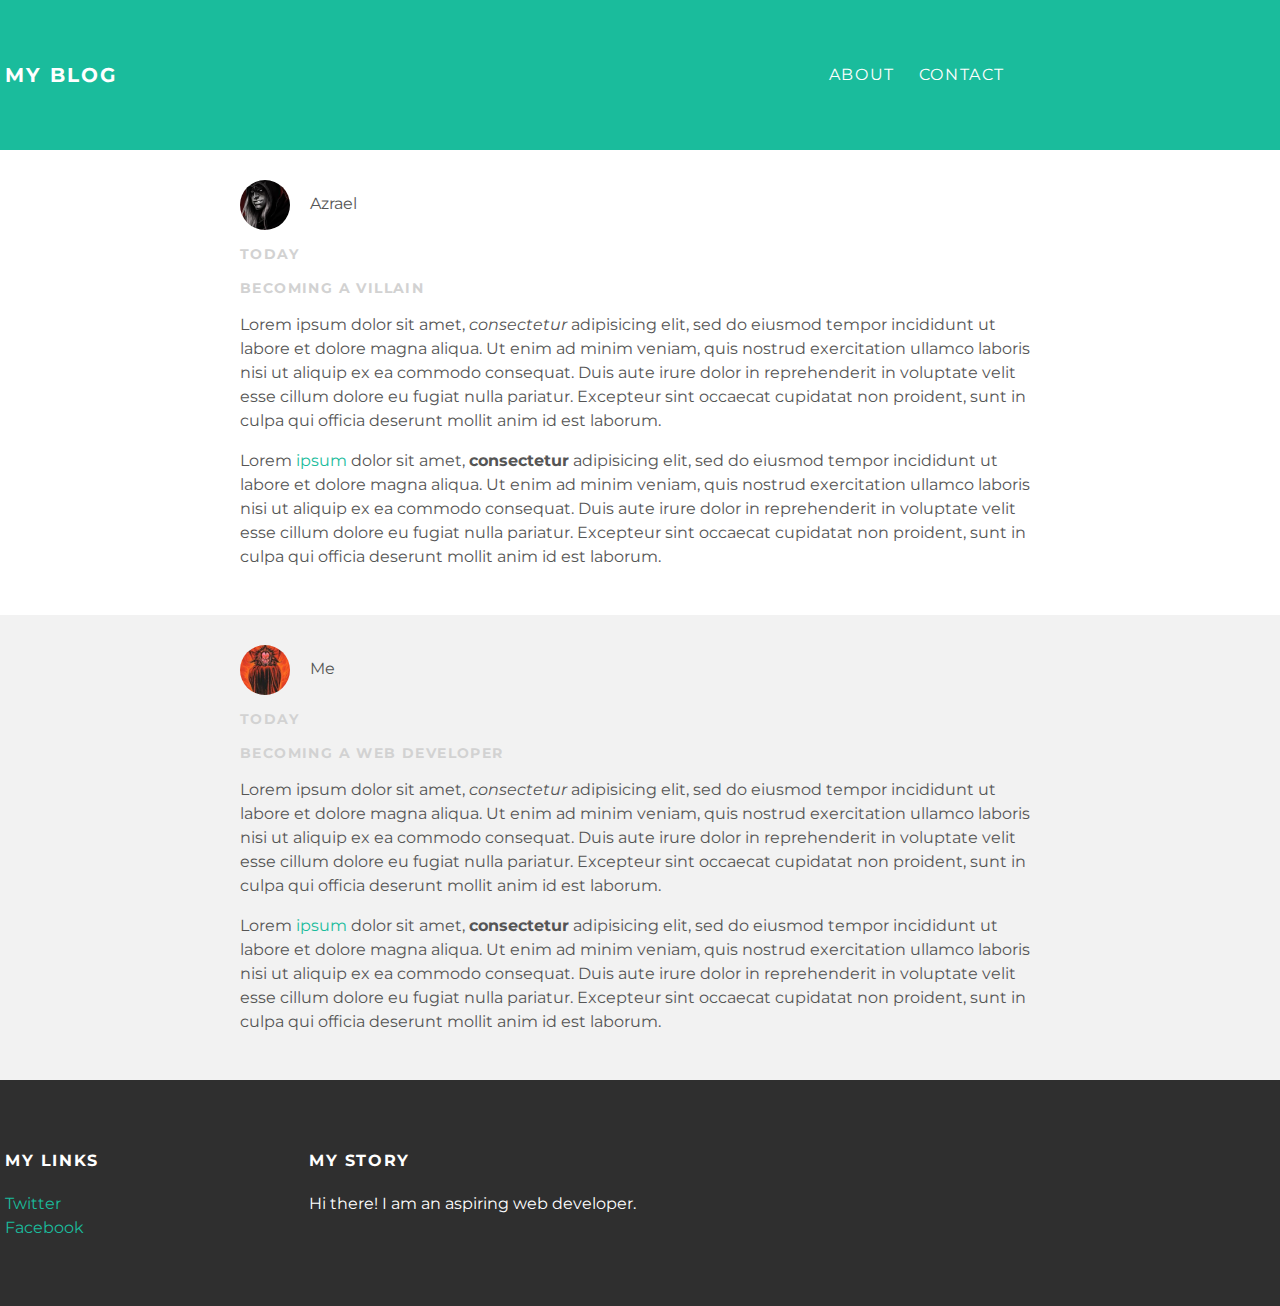
==== index.html @ 1e4b31a4 "Add files via upload" ====
<!DOCTYPE html>
<html>
  <head>
    <title>My blog</title>
    <link rel="stylesheet" type="text/css" href="style.css">
  </head>
  <body>
    <div id="header">
      <div class="cointainer">
      <a id="header-title" href="index.html">My Blog</a>
      <ul id="header-nav">
        <li><a href="about.html">About</a></li>
        <li><a href="mailto:me@gmail.com">Contact</a></li>
      </ul>
      </div>
    </div>
    <div id="content">
      <div class="post-container">
        <div class="post">
          <div class="post-author">
            <img src="azrael.jpg">
            <span>Azrael</span>
          </div>
          <p class="post-date">Today</p>
          <h3 class=post-date>Becoming a villain</h3>
          <div class="post-content">
            <p>Lorem ipsum dolor sit amet, <em>consectetur</em> adipisicing elit, sed do eiusmod tempor incididunt ut labore et dolore magna aliqua. Ut enim ad minim veniam, quis nostrud exercitation ullamco laboris nisi ut aliquip ex ea commodo consequat. Duis aute irure dolor in reprehenderit in voluptate velit esse cillum dolore eu fugiat nulla pariatur. Excepteur sint occaecat cupidatat non proident, sunt in culpa qui officia deserunt mollit anim id est laborum.</p>
            <p>Lorem <a href="http://www.me.me">ipsum</a> dolor sit amet, <strong>consectetur</strong> adipisicing elit, sed do eiusmod tempor incididunt ut labore et dolore magna aliqua. Ut enim ad minim veniam, quis nostrud exercitation ullamco laboris nisi ut aliquip ex ea commodo consequat. Duis aute irure dolor in reprehenderit in voluptate velit esse cillum dolore eu fugiat nulla pariatur. Excepteur sint occaecat cupidatat non proident, sunt in culpa qui officia deserunt mollit anim id est laborum.</p>
          </div>
        </div>
      </div>
      <div class="post-container">
        <div class="post">
          <div class="post-author">
            <img src="me.jpg">
            <span>Me</span>
          </div>
          <p class="post-date">Today</p>
          <h3 class=post-date>Becoming a web developer</h3>
          <div class="post-content">
            <p>Lorem ipsum dolor sit amet, <em>consectetur</em> adipisicing elit, sed do eiusmod tempor incididunt ut labore et dolore magna aliqua. Ut enim ad minim veniam, quis nostrud exercitation ullamco laboris nisi ut aliquip ex ea commodo consequat. Duis aute irure dolor in reprehenderit in voluptate velit esse cillum dolore eu fugiat nulla pariatur. Excepteur sint occaecat cupidatat non proident, sunt in culpa qui officia deserunt mollit anim id est laborum.</p>
            <p>Lorem <a href="http://www.me.me">ipsum</a> dolor sit amet, <strong>consectetur</strong> adipisicing elit, sed do eiusmod tempor incididunt ut labore et dolore magna aliqua. Ut enim ad minim veniam, quis nostrud exercitation ullamco laboris nisi ut aliquip ex ea commodo consequat. Duis aute irure dolor in reprehenderit in voluptate velit esse cillum dolore eu fugiat nulla pariatur. Excepteur sint occaecat cupidatat non proident, sunt in culpa qui officia deserunt mollit anim id est laborum.</p>
          </div>
        </div>
      </div>
    </div>
    <div id="footer">
      <div class="cointainer">
        <div class="column">
          <h4>My Links</h4>
          <p>
            <a href="https://twitter.com/me">Twitter</a>
            <br>
            <a href="https://facebook.com/me">Facebook</a>
          </p>
        </div>
        <div class="column">
          <h4>My Story</h4>
          <p>Hi there! I am an aspiring web developer.</p>
        </div>
      </div>
    </div>
  </body>
</html>
---- style.css ----
@import url(http://fonts.googleapis.com/css?family=Montserrat:400,700);
body {
  color: #555;
  margin: 0;

  font-family: 'Montserrat', sans-serif;
}
a {
  color: #1abc9c;
  text-decoration: none;
}
a:hover {
  color: #f6a623;
}
h1, h2, h3, h4 {
  color: #333;
}
p {
  line-height: 1.5;
}
#header {
  background-color: #1abc9c;
  height: 150px;
  line-height: 150px;
}
#header a {
  color: white;
  text-decoration: none;

  text-transform: uppercase;
  letter-spacing: 0.1em;
}
#header a:hover {
  color: #222;
}
#header-title {
  display: block;
  float: left;

  font-size: 20px;
  font-weight: bold;
}
#header-nav {
  display: block;
  float: right;
  margin-top: 0;
}
#header-nav li {
  display: inline;
  padding-left: 20px;
}
#footer {
  background-color: #2f2f2f;
  padding: 50px 0;
}
#footer h4 {
  color: white;
  text-transform: uppercase;
  letter-spacing: 0.1em;
}
#footer p {
  color: white;
}
.cointainer {
  max-width: 1000px;
  margin: 0 auto;
  margin-left: 5px;
  margin-right: 5px;
}
.column {
  min-width: 300px;
  display: inline-block;
  vertical-align: top;
}
.post, .about {
  max-width: 800px;
  margin: 0 auto;
  padding: 30px 0;
}
.post-author img {
  width: 50px;
  height: 50px;
  vertical-align: middle;
}
.post-author span {
  margin-left: 16px;
}
.post-date {
  color: #d2d2d2;

  font-size: 14px;
  font-weight: bold;

  text-transform: uppercase;
  letter-spacing: 0.1em;
}
.about {
  text-align: center;
}
.post-author img, .about-author img {
  border-radius: 50%;
}
.post.cointainer:nth-child(even) {
  background-color: #f2f2f2;
}
.post-container:nth-child(even) {
 background-color: #f2f2f2;
}
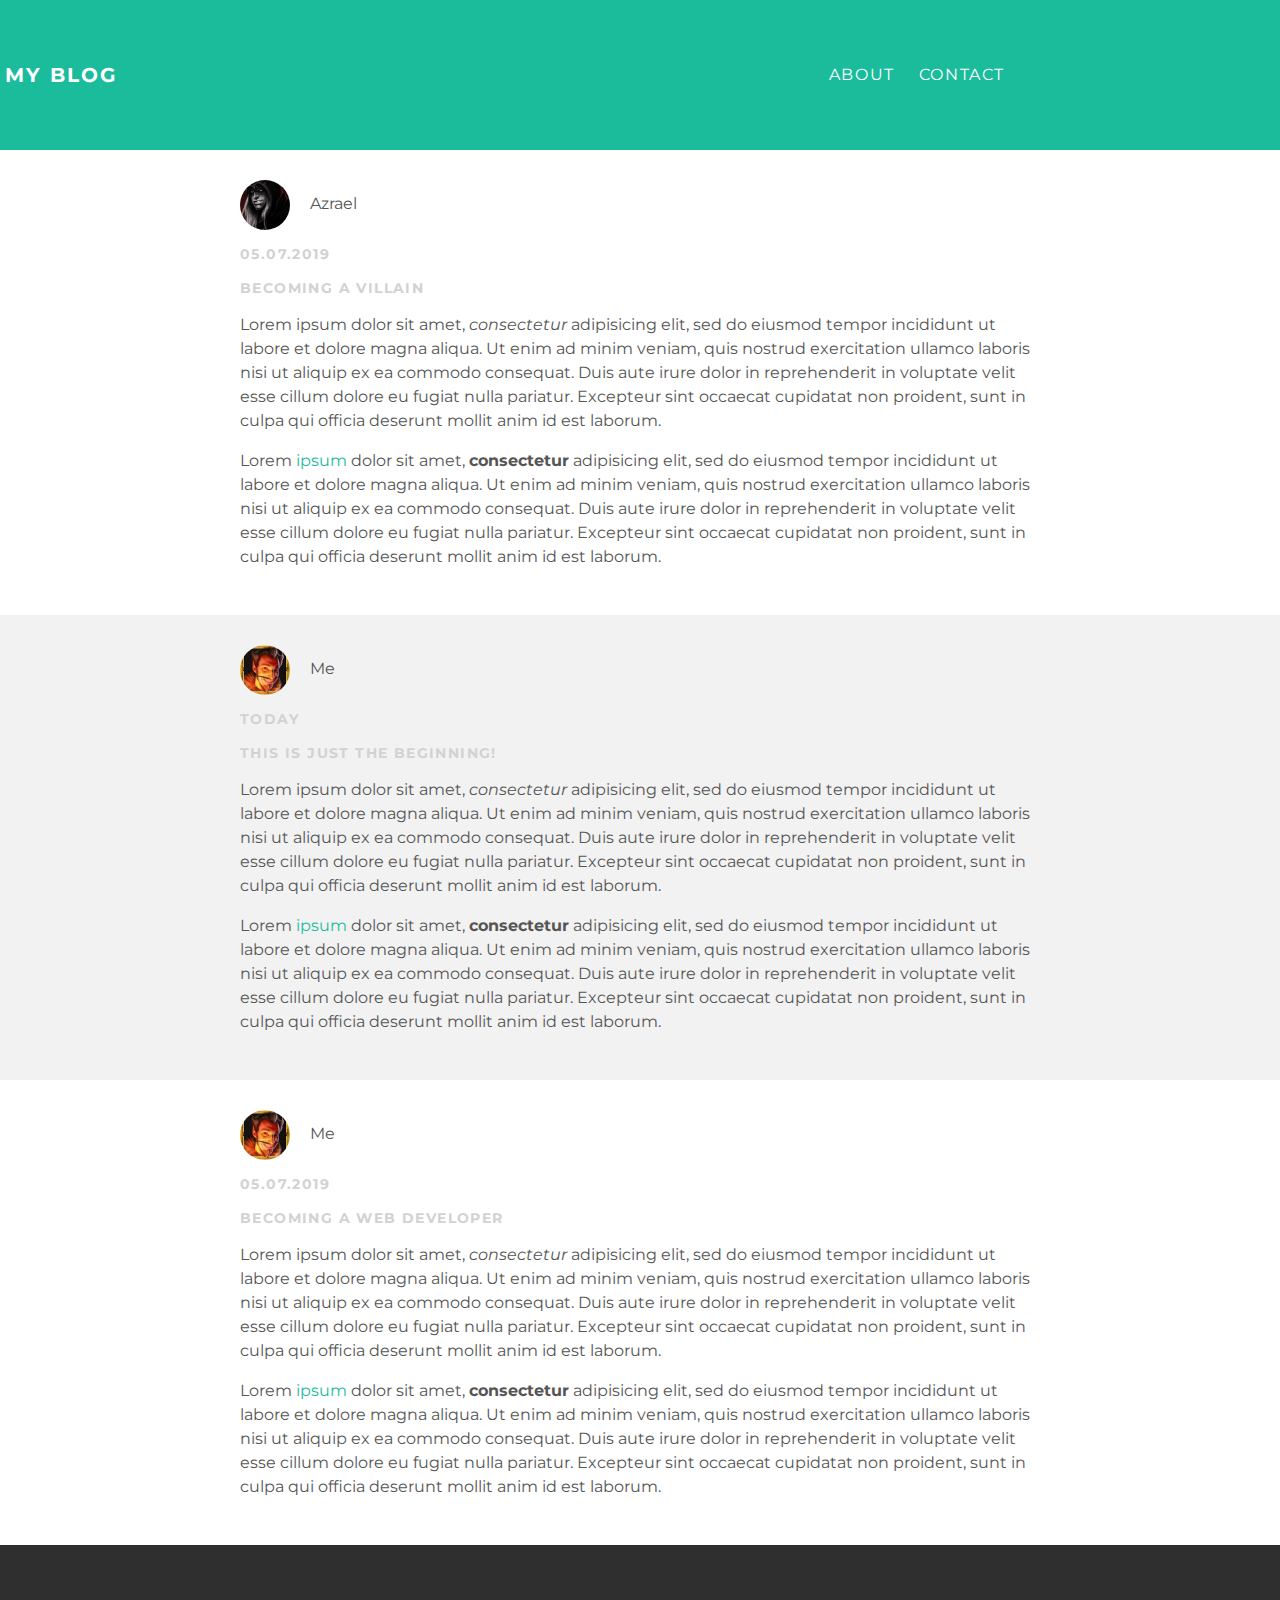
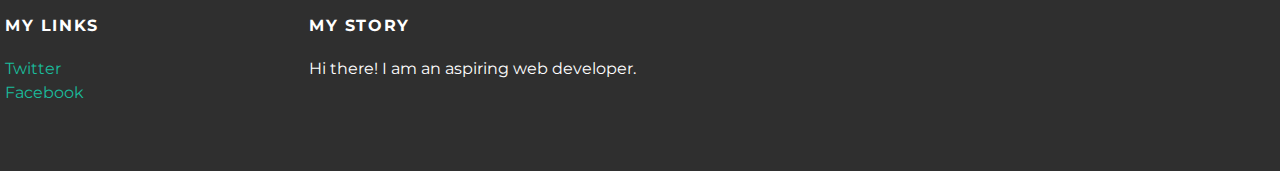
==== commit 7dc6ea2a: "Update index.html" ====
--- a/index.html
+++ b/index.html
@@ -21,7 +21,7 @@
             <img src="azrael.jpg">
             <span>Azrael</span>
           </div>
-          <p class="post-date">Today</p>
+          <p class="post-date">05.07.2019</p>
           <h3 class=post-date>Becoming a villain</h3>
           <div class="post-content">
             <p>Lorem ipsum dolor sit amet, <em>consectetur</em> adipisicing elit, sed do eiusmod tempor incididunt ut labore et dolore magna aliqua. Ut enim ad minim veniam, quis nostrud exercitation ullamco laboris nisi ut aliquip ex ea commodo consequat. Duis aute irure dolor in reprehenderit in voluptate velit esse cillum dolore eu fugiat nulla pariatur. Excepteur sint occaecat cupidatat non proident, sunt in culpa qui officia deserunt mollit anim id est laborum.</p>
@@ -36,6 +36,20 @@
             <span>Me</span>
           </div>
           <p class="post-date">Today</p>
+          <h3 class=post-date>This is just the beginning!</h3>
+          <div class="post-content">
+            <p>Lorem ipsum dolor sit amet, <em>consectetur</em> adipisicing elit, sed do eiusmod tempor incididunt ut labore et dolore magna aliqua. Ut enim ad minim veniam, quis nostrud exercitation ullamco laboris nisi ut aliquip ex ea commodo consequat. Duis aute irure dolor in reprehenderit in voluptate velit esse cillum dolore eu fugiat nulla pariatur. Excepteur sint occaecat cupidatat non proident, sunt in culpa qui officia deserunt mollit anim id est laborum.</p>
+            <p>Lorem <a href="http://www.me.me">ipsum</a> dolor sit amet, <strong>consectetur</strong> adipisicing elit, sed do eiusmod tempor incididunt ut labore et dolore magna aliqua. Ut enim ad minim veniam, quis nostrud exercitation ullamco laboris nisi ut aliquip ex ea commodo consequat. Duis aute irure dolor in reprehenderit in voluptate velit esse cillum dolore eu fugiat nulla pariatur. Excepteur sint occaecat cupidatat non proident, sunt in culpa qui officia deserunt mollit anim id est laborum.</p>
+          </div>
+        </div>
+      </div>
+      <div class="post-container">
+        <div class="post">
+          <div class="post-author">
+            <img src="me.jpg">
+            <span>Me</span>
+          </div>
+          <p class="post-date">05.07.2019</p>
           <h3 class=post-date>Becoming a web developer</h3>
           <div class="post-content">
             <p>Lorem ipsum dolor sit amet, <em>consectetur</em> adipisicing elit, sed do eiusmod tempor incididunt ut labore et dolore magna aliqua. Ut enim ad minim veniam, quis nostrud exercitation ullamco laboris nisi ut aliquip ex ea commodo consequat. Duis aute irure dolor in reprehenderit in voluptate velit esse cillum dolore eu fugiat nulla pariatur. Excepteur sint occaecat cupidatat non proident, sunt in culpa qui officia deserunt mollit anim id est laborum.</p>
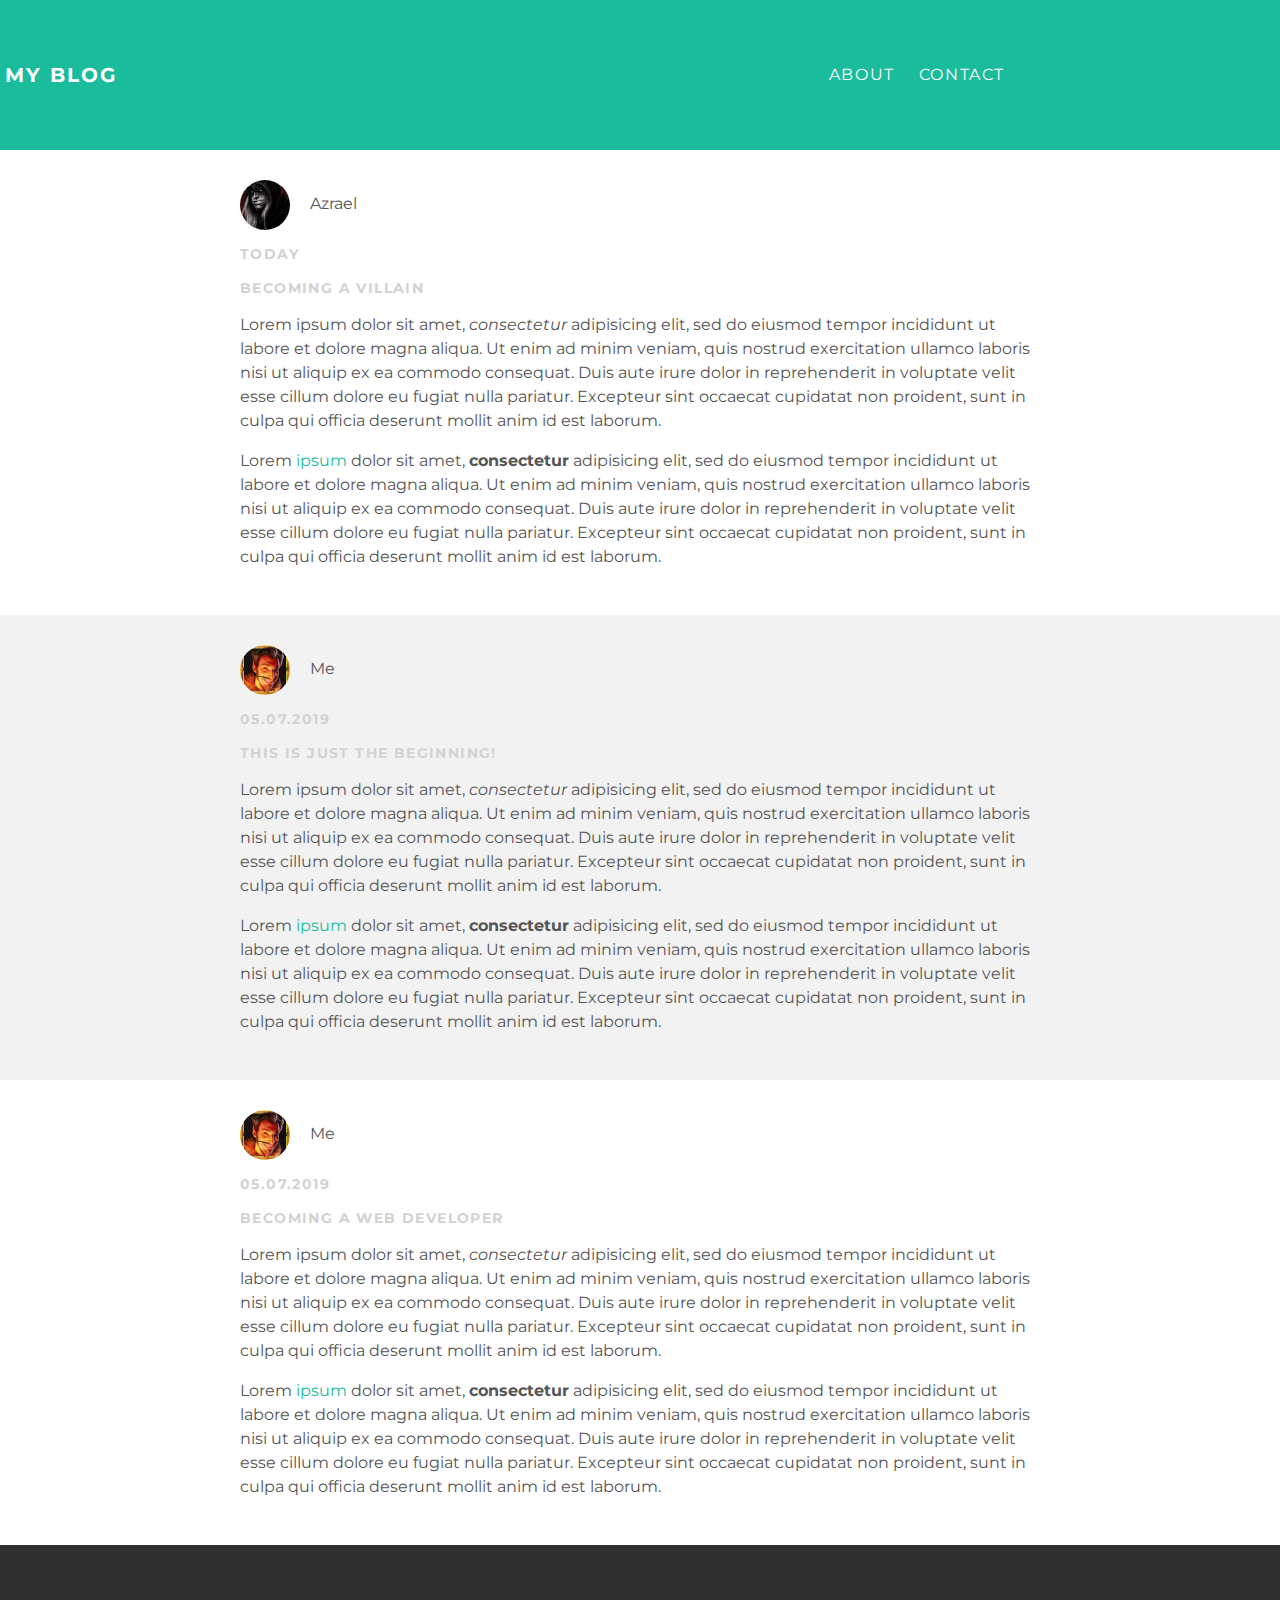
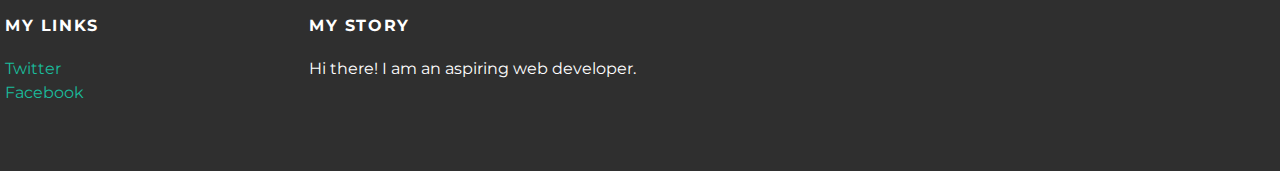
==== commit f68e27da: "Update index.html" ====
--- a/index.html
+++ b/index.html
@@ -21,7 +21,7 @@
             <img src="azrael.jpg">
             <span>Azrael</span>
           </div>
-          <p class="post-date">05.07.2019</p>
+          <p class="post-date">Today</p>
           <h3 class=post-date>Becoming a villain</h3>
           <div class="post-content">
             <p>Lorem ipsum dolor sit amet, <em>consectetur</em> adipisicing elit, sed do eiusmod tempor incididunt ut labore et dolore magna aliqua. Ut enim ad minim veniam, quis nostrud exercitation ullamco laboris nisi ut aliquip ex ea commodo consequat. Duis aute irure dolor in reprehenderit in voluptate velit esse cillum dolore eu fugiat nulla pariatur. Excepteur sint occaecat cupidatat non proident, sunt in culpa qui officia deserunt mollit anim id est laborum.</p>
@@ -35,7 +35,7 @@
             <img src="me.jpg">
             <span>Me</span>
           </div>
-          <p class="post-date">Today</p>
+          <p class="post-date">05.07.2019</p>
           <h3 class=post-date>This is just the beginning!</h3>
           <div class="post-content">
             <p>Lorem ipsum dolor sit amet, <em>consectetur</em> adipisicing elit, sed do eiusmod tempor incididunt ut labore et dolore magna aliqua. Ut enim ad minim veniam, quis nostrud exercitation ullamco laboris nisi ut aliquip ex ea commodo consequat. Duis aute irure dolor in reprehenderit in voluptate velit esse cillum dolore eu fugiat nulla pariatur. Excepteur sint occaecat cupidatat non proident, sunt in culpa qui officia deserunt mollit anim id est laborum.</p>
